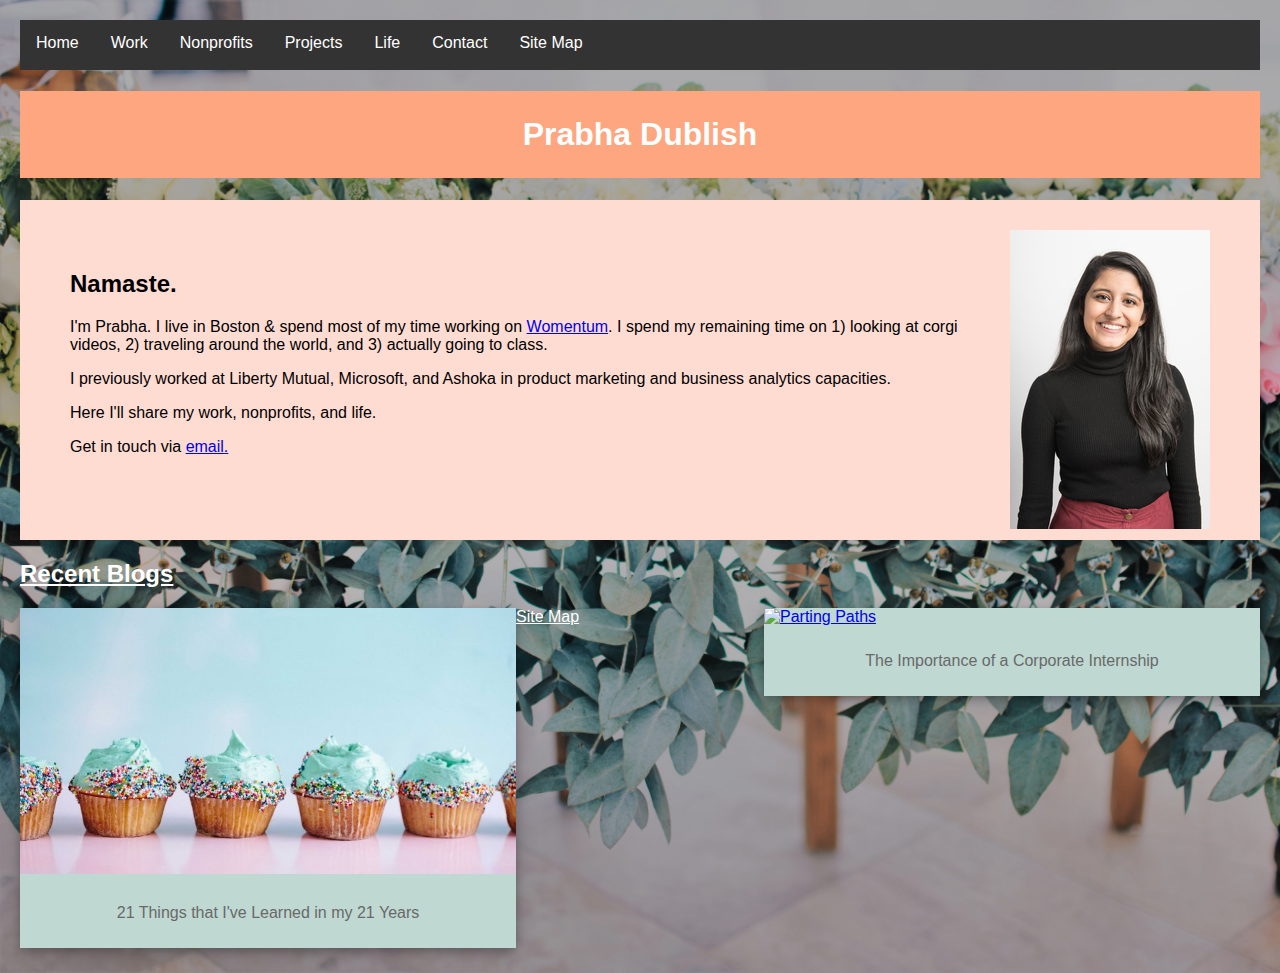
==== Index.htm @ 5b001382 "First Commit" ====
﻿<!DOCTYPE html>
<html>
    <head>

        <meta http-equiv="content-type" content="text/html; charset=UTF-8"> 
        <meta name="description" content="Learn about Prabha">
        <meta name="keywords" content="Indian,Entreprenuer,About">
        <meta name="author" content="Prabha Dublish">

        <title>Meet Prabha</title>
        <link rel="stylesheet" type="text/css" href="external.css">
        <style type="text/css">
        img#me {
            float: right;
            margin-top: -40px;
        }
        
        a#blog{
            color:white
        }

        div#home{
            background-color:  #fedcd2;
            padding: 50px;
        }

        div.polaroid {
        width: 40%;
        background-color: #BFD8D2;
        box-shadow: 0 4px 8px 0 rgba(0, 0, 0, 0.2), 0 6px 20px 0 rgba(0, 0, 0, 0.19);
        margin-bottom: 25px;
        }

        div.container {
        text-align: center;
        color: rgb(105, 105, 105);
        background-color: #BFD8D2;
        padding: 10px 20px;
        }
        
        </style>
        
    </head>

    <body>
        <!-- Your HTML goes here -->
        <div class="menu">
        <ul><li><a href="Index.htm">Home</a>&nbsp;&nbsp;&nbsp;&nbsp;</li>
            <li><a href="Work.htm">Work</a>&nbsp;&nbsp;&nbsp;&nbsp;</li>
            <li><a href="Nonprofits.htm">Nonprofits</a>&nbsp;&nbsp;&nbsp;&nbsp;</li>
            <li><a href="Projects.htm">Projects</a>&nbsp;&nbsp;&nbsp;&nbsp;</li>
            <li><a href="Life.htm">Life</a>&nbsp;&nbsp;&nbsp;&nbsp;</li>
            <li><a href="Contact.htm">Contact</a>&nbsp;&nbsp;&nbsp;&nbsp;</li>
            <li><a href="SiteMap.htm">Site Map</a></li></ul></div>

        <h1 class="prabha">Prabha Dublish</h1>

        <div id="home">    
        <h2>Namaste.<img id="me" src="PrabhaProf.jpg" alt="Profile Pic" title="Prabha" usemap="#foodandsmile"></h2>
        <map name="foodandsmile">
            <area shape="rect" coords="87,90,114,101" href="https://www.linkedin.com/in/prabhadublish/" alt="smile">
            <area shape="circle" coords="114,277,70" href="https:www.shabuzen.com/" alt="food">
        </map>

        <p>
            I'm Prabha. I live in Boston & spend most of my time working on <a href="http://www.womentum.io" target="_blank">Womentum</a>. I spend my 
            remaining time on 1) looking at corgi videos, 2) traveling around the world, and 3)
            actually going to class.</p>
            <p>I previously worked at Liberty Mutual, Microsoft, and Ashoka in product marketing and 
            business analytics capacities.</p>
            <p>Here I'll share my work, nonprofits, and life.</p>
            <p>Get in touch via <a href="mailto:prabha@womentum.io">email.</a></p></br>
        </div>
        <h2><a id="blog" href="https://www.linkedin.com/in/prabhadublish/detail/recent-activity/posts/" target="_blank">Recent Blogs</a></h2>
            <div style="float: left;" class="polaroid">
                    <a href="https://www.linkedin.com/pulse/21-things-ive-learned-years-prabha-dublish/?lipi=urn%3Ali%3Apage%3Ad_flagship3_profile_view_base%3BJAPTljlgQr%2ByAWyJw76cvw%3D%3D" target="_blank"><img src="Cupcakes.jpg" alt="Cupcakes" style="width:100%">
                    </a>
                    <div class="container">
                    <p>21 Things that I've Learned in my 21 Years</p>
                    </div>
                </div>
                
                <div style="float:right;" class="polaroid">
                    <a href="https://www.linkedin.com/pulse/why-every-college-entrepreneur-should-take-corporate-prabha-dublish/?trackingId=YCE%2FTv7S6SVbM4a%2Bc3qXRg%3D%3D" target="_blank"><img src="path.jpg" alt="Parting Paths" style="width:100%">
                    </a>
                    <div class="container">
                    <p>The Importance of a Corporate Internship</p>
                    </div>
                </div>
   
    
    </body>
    <footer><p>
        <a href="sitemap.htm">Site Map</a>
    </p></footer>
</html>
---- external.css ----
h1 {
    text-align: center;
    font-family: 'Lucida Sans', 'Lucida Sans Regular', 'Lucida Grande', 'Lucida Sans Unicode', Geneva, Verdana, sans-serif;
}
body {
    font-family: 'Trebuchet MS', 'Lucida Sans Unicode', 'Lucida Grande', 'Lucida Sans', Arial, sans-serif;
    background-image: url("header.jpg");
    background-size: cover;
    background-repeat: no-repeat;
    margin: 20px;
}

h1.prabha {
    background-color: #FEA680;
    text-align: center;
    padding: 25px;
    color: white;
}
footer a {
    bottom: 0;
    color: white;
}

div.title{
    background-color: #BFD8D2;
    padding: 25px;
    margin: 30px;
}

div.content {
    background-color:  #fedcd2;
    padding: 25px;
    margin: 30px;
}



/*Menu Styling */
.menu ul {
    list-style-type: none;
    margin: 0;
    padding: 0;
    overflow: hidden;
    background-color: #333;
    height: 50px;
}

.menu li {
    float: left;
}

.menu li a {
    display: block;
    color: white;
    text-align: center;
    padding: 14px 16px;
    text-decoration: none;
}

.menu li a:hover {
    background-color: #111;
}
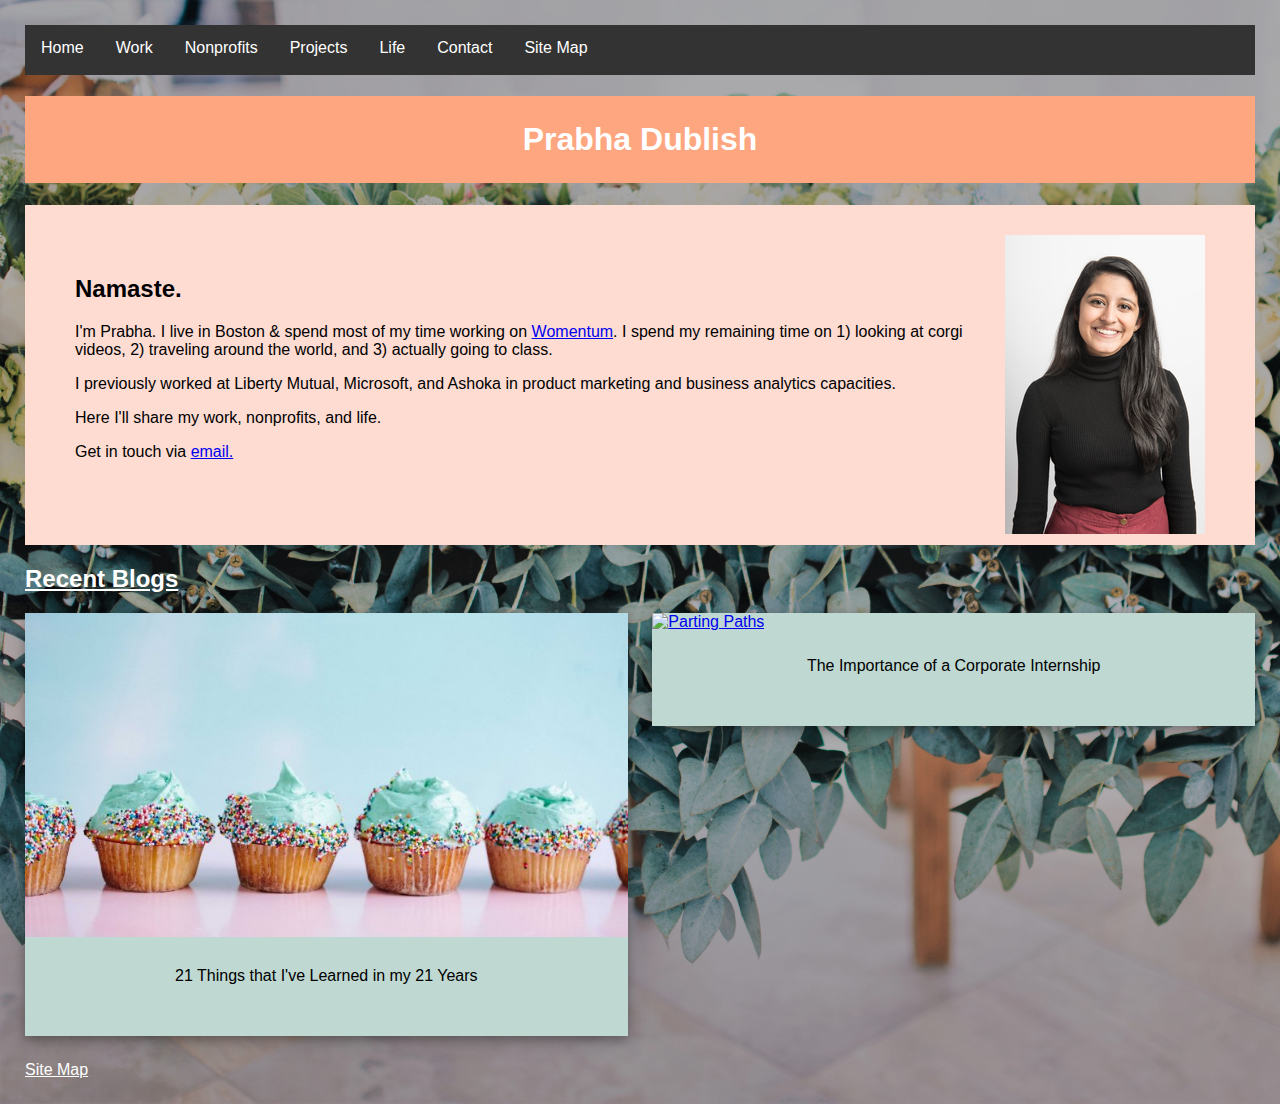
==== commit f7ec17bf: "Update 4.16" ====
--- a/Index.htm
+++ b/Index.htm
@@ -1,96 +1,102 @@
-﻿<!DOCTYPE html>
-<html>
-    <head>
-
-        <meta http-equiv="content-type" content="text/html; charset=UTF-8"> 
-        <meta name="description" content="Learn about Prabha">
-        <meta name="keywords" content="Indian,Entreprenuer,About">
-        <meta name="author" content="Prabha Dublish">
-
-        <title>Meet Prabha</title>
-        <link rel="stylesheet" type="text/css" href="external.css">
-        <style type="text/css">
-        img#me {
-            float: right;
-            margin-top: -40px;
-        }
-        
-        a#blog{
-            color:white
-        }
-
-        div#home{
-            background-color:  #fedcd2;
-            padding: 50px;
-        }
-
-        div.polaroid {
-        width: 40%;
-        background-color: #BFD8D2;
-        box-shadow: 0 4px 8px 0 rgba(0, 0, 0, 0.2), 0 6px 20px 0 rgba(0, 0, 0, 0.19);
-        margin-bottom: 25px;
-        }
-
-        div.container {
-        text-align: center;
-        color: rgb(105, 105, 105);
-        background-color: #BFD8D2;
-        padding: 10px 20px;
-        }
-        
-        </style>
-        
-    </head>
-
-    <body>
-        <!-- Your HTML goes here -->
-        <div class="menu">
-        <ul><li><a href="Index.htm">Home</a>&nbsp;&nbsp;&nbsp;&nbsp;</li>
-            <li><a href="Work.htm">Work</a>&nbsp;&nbsp;&nbsp;&nbsp;</li>
-            <li><a href="Nonprofits.htm">Nonprofits</a>&nbsp;&nbsp;&nbsp;&nbsp;</li>
-            <li><a href="Projects.htm">Projects</a>&nbsp;&nbsp;&nbsp;&nbsp;</li>
-            <li><a href="Life.htm">Life</a>&nbsp;&nbsp;&nbsp;&nbsp;</li>
-            <li><a href="Contact.htm">Contact</a>&nbsp;&nbsp;&nbsp;&nbsp;</li>
-            <li><a href="SiteMap.htm">Site Map</a></li></ul></div>
-
-        <h1 class="prabha">Prabha Dublish</h1>
-
-        <div id="home">    
-        <h2>Namaste.<img id="me" src="PrabhaProf.jpg" alt="Profile Pic" title="Prabha" usemap="#foodandsmile"></h2>
-        <map name="foodandsmile">
-            <area shape="rect" coords="87,90,114,101" href="https://www.linkedin.com/in/prabhadublish/" alt="smile">
-            <area shape="circle" coords="114,277,70" href="https:www.shabuzen.com/" alt="food">
-        </map>
-
-        <p>
-            I'm Prabha. I live in Boston & spend most of my time working on <a href="http://www.womentum.io" target="_blank">Womentum</a>. I spend my 
-            remaining time on 1) looking at corgi videos, 2) traveling around the world, and 3)
-            actually going to class.</p>
-            <p>I previously worked at Liberty Mutual, Microsoft, and Ashoka in product marketing and 
-            business analytics capacities.</p>
-            <p>Here I'll share my work, nonprofits, and life.</p>
-            <p>Get in touch via <a href="mailto:prabha@womentum.io">email.</a></p></br>
-        </div>
-        <h2><a id="blog" href="https://www.linkedin.com/in/prabhadublish/detail/recent-activity/posts/" target="_blank">Recent Blogs</a></h2>
-            <div style="float: left;" class="polaroid">
-                    <a href="https://www.linkedin.com/pulse/21-things-ive-learned-years-prabha-dublish/?lipi=urn%3Ali%3Apage%3Ad_flagship3_profile_view_base%3BJAPTljlgQr%2ByAWyJw76cvw%3D%3D" target="_blank"><img src="Cupcakes.jpg" alt="Cupcakes" style="width:100%">
-                    </a>
-                    <div class="container">
-                    <p>21 Things that I've Learned in my 21 Years</p>
-                    </div>
-                </div>
-                
-                <div style="float:right;" class="polaroid">
-                    <a href="https://www.linkedin.com/pulse/why-every-college-entrepreneur-should-take-corporate-prabha-dublish/?trackingId=YCE%2FTv7S6SVbM4a%2Bc3qXRg%3D%3D" target="_blank"><img src="path.jpg" alt="Parting Paths" style="width:100%">
-                    </a>
-                    <div class="container">
-                    <p>The Importance of a Corporate Internship</p>
-                    </div>
-                </div>
-   
-    
-    </body>
-    <footer><p>
-        <a href="sitemap.htm">Site Map</a>
-    </p></footer>
+﻿<!DOCTYPE html>
+<html>
+    <head>
+
+        <meta http-equiv="content-type" content="text/html; charset=UTF-8"> 
+        <meta name="description" content="Learn about Prabha">
+        <meta name="keywords" content="Indian,Entreprenuer,About">
+        <meta name="author" content="Prabha Dublish">
+
+        <title>Meet Prabha</title>
+        <link rel="stylesheet" type="text/css" href="external.css">
+        <style type="text/css">
+        img#me {
+            float: right;
+            margin-top: -40px;
+        }
+        
+        a#blog{
+            color:white
+        }
+
+        div#home{
+            background-color:  #fedcd2;
+            padding: 50px;
+        }
+
+        div.polaroid {
+        width: 40%;
+        background-color: #BFD8D2;
+        box-shadow: 0 4px 8px 0 rgba(0, 0, 0, 0.2), 0 6px 20px 0 rgba(0, 0, 0, 0.19);
+        margin-bottom: 25px;
+        }
+
+        div.container {
+        text-align: center;
+        color: black;
+        background-color: #BFD8D2;
+        padding: 10px 20px;
+        margin-bottom: 25px;
+        }
+
+        a#blog:hover {
+            background-color: gray;
+        }
+        
+        </style>
+        
+    </head>
+
+    <body>
+        <!-- Your HTML goes here -->
+        <div class="menu">
+        <ul><li><a href="Index.htm">Home</a>&nbsp;&nbsp;&nbsp;&nbsp;</li>
+            <li><a href="Work.htm">Work</a>&nbsp;&nbsp;&nbsp;&nbsp;</li>
+            <li><a href="Nonprofits.htm">Nonprofits</a>&nbsp;&nbsp;&nbsp;&nbsp;</li>
+            <li><a href="Projects.htm">Projects</a>&nbsp;&nbsp;&nbsp;&nbsp;</li>
+            <li><a href="Life.htm">Life</a>&nbsp;&nbsp;&nbsp;&nbsp;</li>
+            <li><a href="Contact.htm">Contact</a>&nbsp;&nbsp;&nbsp;&nbsp;</li>
+            <li><a href="SiteMap.htm">Site Map</a></li></ul></div>
+
+        <h1 class="prabha">Prabha Dublish</h1>
+
+        <div id="home">    
+        <h2>Namaste.<img id="me" src="PrabhaProf.jpg" alt="Profile Pic" title="Prabha" usemap="#foodandsmile"></h2>
+        <map name="foodandsmile">
+            <area shape="rect" coords="87,90,114,101" href="https://www.linkedin.com/in/prabhadublish/" alt="smile">
+            <area shape="circle" coords="114,277,70" href="https:www.shabuzen.com/" alt="food">
+        </map>
+
+        <p>
+            I'm Prabha. I live in Boston & spend most of my time working on <a href="http://www.womentum.io" target="_blank">Womentum</a>. I spend my 
+            remaining time on 1) looking at corgi videos, 2) traveling around the world, and 3)
+            actually going to class.
+        </p>
+            <p>I previously worked at Liberty Mutual, Microsoft, and Ashoka in product marketing and 
+            business analytics capacities.</p>
+            <p>Here I'll share my work, nonprofits, and life.</p>
+            <p>Get in touch via <a href="mailto:prabha@womentum.io">email.</a></p></br>
+        </div>
+        <h2><a id="blog" href="https://www.linkedin.com/in/prabhadublish/detail/recent-activity/posts/" target="_blank">Recent Blogs</a></h2>
+            <div style="float: left;width:49%" class="polaroid">
+                    <a href="https://www.linkedin.com/pulse/21-things-ive-learned-years-prabha-dublish/?lipi=urn%3Ali%3Apage%3Ad_flagship3_profile_view_base%3BJAPTljlgQr%2ByAWyJw76cvw%3D%3D" target="_blank"><img src="Cupcakes.jpg" alt="Cupcakes" style="width:100%">
+                    </a>
+                    <div class="container">
+                    <p>21 Things that I've Learned in my 21 Years</p>
+                    </div>
+                </div>
+                
+                <div style="float:right;width: 49%;" class="polaroid">
+                    <a href="https://www.linkedin.com/pulse/why-every-college-entrepreneur-should-take-corporate-prabha-dublish/?trackingId=YCE%2FTv7S6SVbM4a%2Bc3qXRg%3D%3D" target="_blank"><img src="path.jpg" alt="Parting Paths" style="width:100%">
+                    </a>
+                    <div class="container">
+                    <p>The Importance of a Corporate Internship</p>
+                    </div>
+                </div>
+   
+                <footer style="clear:both">
+                        <a href="sitemap.htm">Site Map</a>
+                </footer>
+    </body>
+
 </html>--- a/external.css
+++ b/external.css
@@ -1,62 +1,65 @@
-h1 {
-    text-align: center;
-    font-family: 'Lucida Sans', 'Lucida Sans Regular', 'Lucida Grande', 'Lucida Sans Unicode', Geneva, Verdana, sans-serif;
-}
-body {
-    font-family: 'Trebuchet MS', 'Lucida Sans Unicode', 'Lucida Grande', 'Lucida Sans', Arial, sans-serif;
-    background-image: url("header.jpg");
-    background-size: cover;
-    background-repeat: no-repeat;
-    margin: 20px;
-}
-
-h1.prabha {
-    background-color: #FEA680;
-    text-align: center;
-    padding: 25px;
-    color: white;
-}
-footer a {
-    bottom: 0;
-    color: white;
-}
-
-div.title{
-    background-color: #BFD8D2;
-    padding: 25px;
-    margin: 30px;
-}
-
-div.content {
-    background-color:  #fedcd2;
-    padding: 25px;
-    margin: 30px;
-}
-
-
-
-/*Menu Styling */
-.menu ul {
-    list-style-type: none;
-    margin: 0;
-    padding: 0;
-    overflow: hidden;
-    background-color: #333;
-    height: 50px;
-}
-
-.menu li {
-    float: left;
-}
-
-.menu li a {
-    display: block;
-    color: white;
-    text-align: center;
-    padding: 14px 16px;
-    text-decoration: none;
-}
-
-.menu li a:hover {
-    background-color: #111;
+h1 {
+    text-align: center;
+    font-family: 'Lucida Sans', 'Lucida Sans Regular', 'Lucida Grande', 'Lucida Sans Unicode', Geneva, Verdana, sans-serif;
+}
+body {
+    font-family: 'Trebuchet MS', 'Lucida Sans Unicode', 'Lucida Grande', 'Lucida Sans', Arial, sans-serif;
+    background-image: url("header.jpg");
+    background-size: cover;
+    background-repeat: no-repeat;
+    margin: 25px;
+}
+
+h1.prabha {
+    background-color: #FEA680;
+    text-align: center;
+    padding: 25px;
+    color: white;
+}
+footer a {
+    bottom: 0;
+    color: white;
+}
+
+div.title{
+    background-color: #BFD8D2;
+    padding: 25px;
+    margin: 25px;
+}
+
+div.content {
+    background-color:  #fedcd2;
+    padding: 25px;
+    margin: 25px;
+    border: 5px white;
+    border-radius: 10px;
+
+}
+
+
+
+/*Menu Styling */
+.menu ul {
+    list-style-type: none;
+    margin: 0;
+    padding: 0;
+    overflow: hidden;
+    background-color: #333;
+    height: 50px;
+}
+
+.menu li {
+    float: left;
+}
+
+.menu li a {
+    display: block;
+    color: white;
+    text-align: center;
+    padding: 14px 16px;
+    text-decoration: none;
+}
+
+.menu li a:hover {
+    background-color: #111;
 }